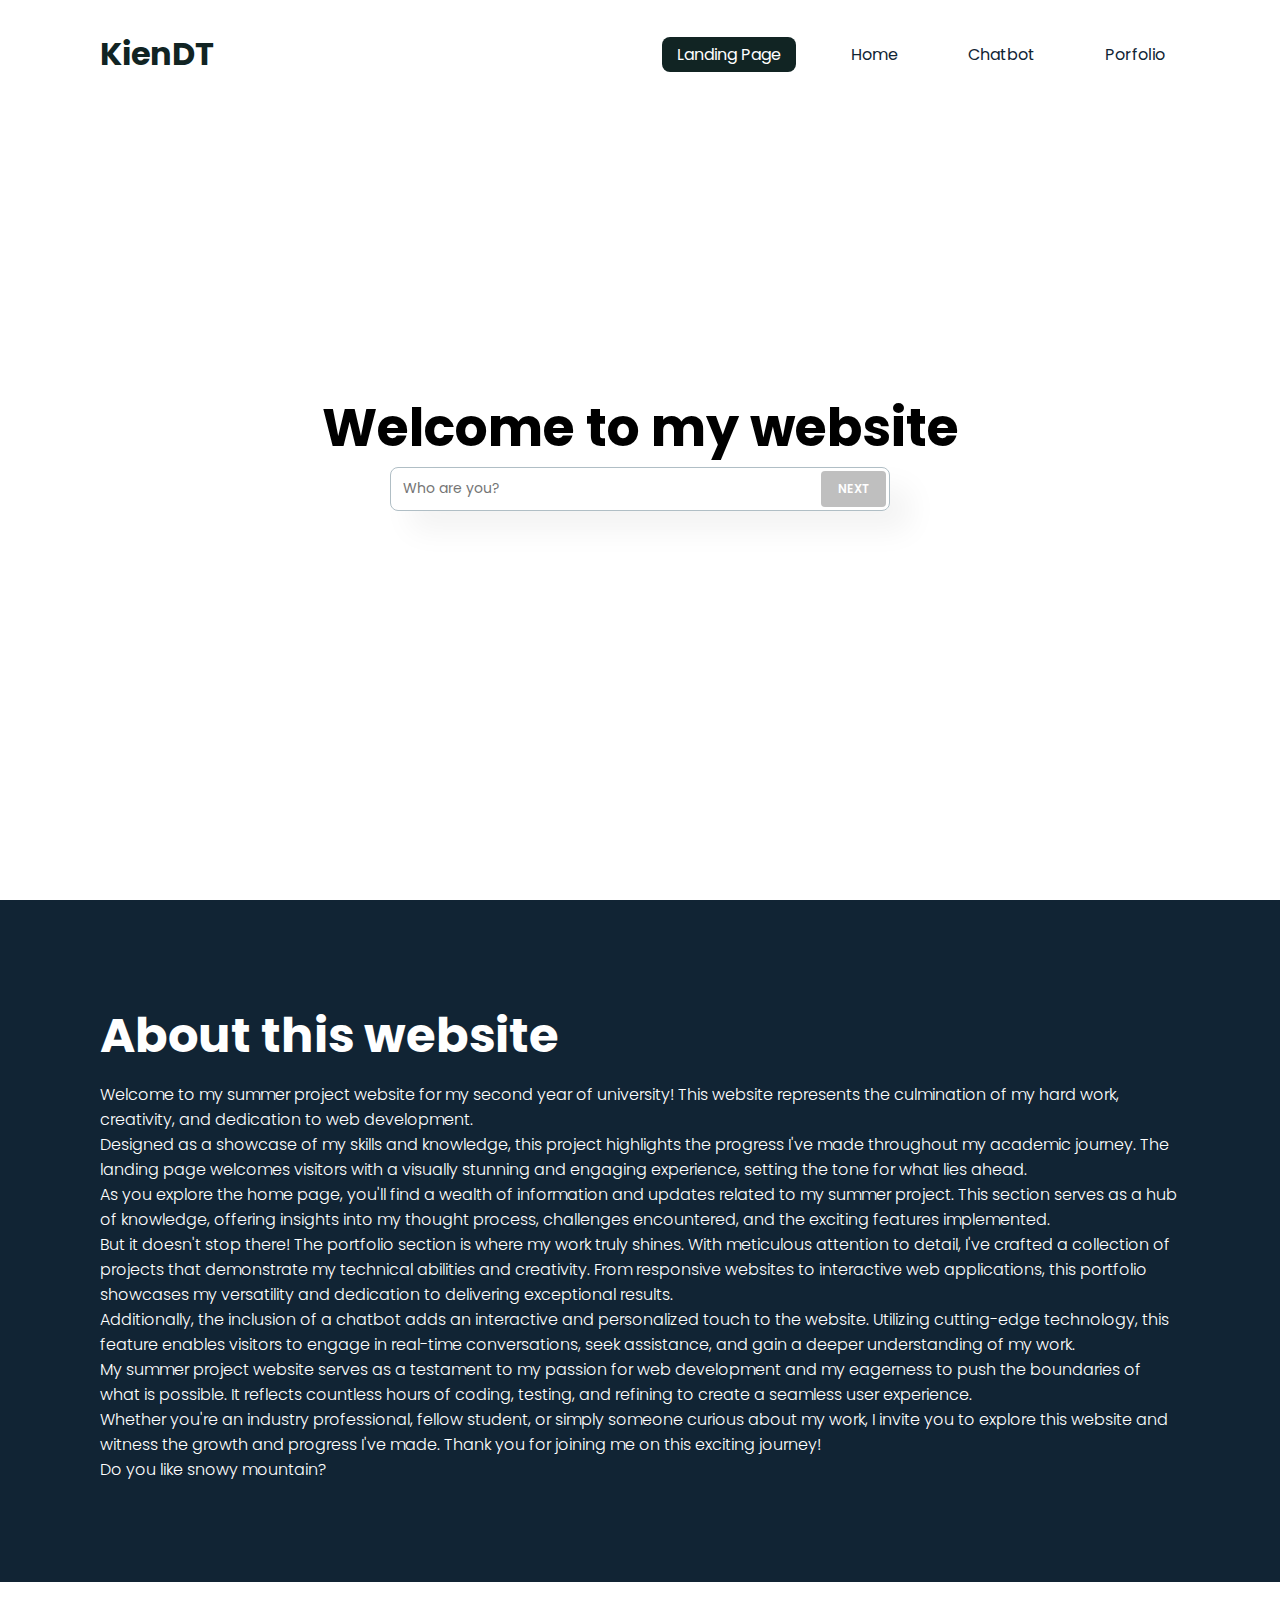
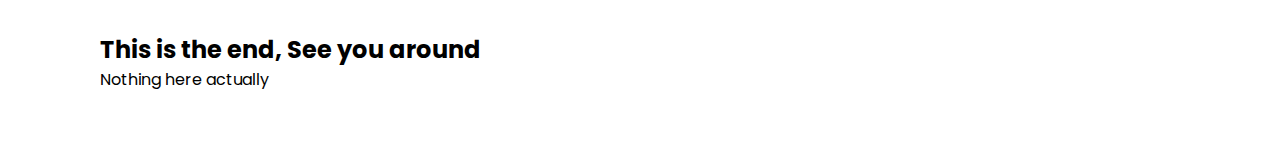
==== index.html @ ebe76b70 "..." ====
<!DOCTYPE html>
<html>
    <head>
        <meta name="viewport" content="width-device-width, initial-scale-1.0">
        <title>Landing Page</title>
        <link rel="icon" type="image/png" href="/github.png">
        <link rel="stylesheet" href="https://cdnjs.cloudflare.com/ajax/libs/font-awesome/6.4.0/css/all.min.css" integrity="sha512-iecdLmaskl7CVkqkXNQ/ZH/XLlvWZOJyj7Yy7tcenmpD1ypASozpmT/E0iPtmFIB46ZmdtAc9eNBvH0H/ZpiBw==" crossorigin="anonymous" referrerpolicy="no-referrer" />
        <link rel="stylesheet" type="text/css" href="Style.css">
    </head>
    <body>
        <header>
            <a href="#" class="logo">
                KienDT
            </a>
            <ul class="navigation">
                <li><a href="index.html"class="active">Landing Page</a></li>
                <li><a href="home.html">Home</a></li>
                <li><a href="chat.html">Chatbot</a></li>
                <li><a href="pof.html">Porfolio</a></li>
            </ul>
        </header>
        <section class="parallax">
            <div class ="content">
                <h2 id="text">Welcome to my website</h2>
                <div class="input-container">
                    <input required="" placeholder="Who are you?" type="email">
                    <button class="invite-btn" type="button">
                    Next
                    </button> 
                </div>
            </div>
        </section>

        <section class="sec">
            <h2>About this website</h2>
            <p>Welcome to my summer project website for my second year of university! This website represents the culmination of my hard work, creativity, and dedication to web development.</p>

            <p>Designed as a showcase of my skills and knowledge, this project highlights the progress I've made throughout my academic journey. The landing page welcomes visitors with a visually stunning and engaging experience, setting the tone for what lies ahead.</p>

            <p>As you explore the home page, you'll find a wealth of information and updates related to my summer project. This section serves as a hub of knowledge, offering insights into my thought process, challenges encountered, and the exciting features implemented.</p>

            <p>But it doesn't stop there! The portfolio section is where my work truly shines. With meticulous attention to detail, I've crafted a collection of projects that demonstrate my technical abilities and creativity. From responsive websites to interactive web applications, this portfolio showcases my versatility and dedication to delivering exceptional results.</p>

            <p>Additionally, the inclusion of a chatbot adds an interactive and personalized touch to the website. Utilizing cutting-edge technology, this feature enables visitors to engage in real-time conversations, seek assistance, and gain a deeper understanding of my work.</p>

            <p>My summer project website serves as a testament to my passion for web development and my eagerness to push the boundaries of what is possible. It reflects countless hours of coding, testing, and refining to create a seamless user experience.</p>

            <p>Whether you're an industry professional, fellow student, or simply someone curious about my work, I invite you to explore this website and witness the growth and progress I've made. Thank you for joining me on this exciting journey!</p>
            <p>Do you like snowy mountain? </p>
        </section>
        <footer>
            <div class="container">
                <div class="GBye">
                    <h2>This is the end, See you around</h2>
                    <p>Nothing here actually</p>
                </div>
                
            </div>
        </footer>
    </body>
</html>
---- Style.css ----
@import url('https://fonts.googleapis.com/css?family=Poppins:300,400,500,600,700,800,900&display=swap');

*
{
    margin: 0;
    padding: 0;
    box-sizing: border-box;
    font-family:'Poppins',sans-serif ;
}
html{
  scroll-behavior: smooth;
}
body
{
    /*overflow: hidden;*/
    background-color: #fff;
    min-height: 100vh;
    margin: 0;
}
header{
    position: absolute;
    top: 0;
    left: 0;
    width: 100%;
    padding: 30px 100px;
    display: flex;
    justify-content: space-between;
    align-items: center;
    z-index: 1000;
}
footer{
    position: relative;
    width: 100%;
    height: auto;
    padding: 50px 100px;
    background: #fff;
}
footer .container{
    width: 100%;
    display: grid;
}
footer .container .sec h2{
    position: relative;
    color: #555;
    font-weight: 600;
    margin-bottom: 15px;
}
footer .container .sec p{
    color: #555;
}
.logo{
    color:#112423;
    font-weight: 700;
    font-size: 2em;
    text-decoration: none;
}
.navigation{
    display: flex;
    justify-content: center;
    align-items: center;
    gap: 40px;
}
.navigation li{
    list-style: none;
}
.navigation li a{
    text-decoration: none;
    padding: 6px 15px;
    color: #112434;
    border-radius: 8px;
}
.navigation li a:hover,
.navigation li a.active{
    background: #112423;
    color: #fff;
}
.parallax{
    background-image:url('Assets/image.jpg');
    background-size:cover ;
    background-position: center;
    background-repeat: no-repeat;
    background-color: transparent;
    font-size: 35px;
    position: relative;
    display: flex;
    justify-content: center;
    align-items: center;
    height: 100vh;
    flex: 1;
}
.content {
    display: flex;
    padding: 5vh;
    flex-direction: column;
    align-items: center;
    justify-content: center;
    text-align: center;
}
.input-container {
    position: relative;
    display: flex;
    height: 2.8rem;
    width: 100%;
    min-width: 470px;
    max-width: 500px;
    background-color: transparent;
    border-radius: 8px;
    box-shadow: 20px 20px 30px rgba(0, 0, 0, .05);
  }
  
  .input-container input {
    height: 100%;
    width: 100%;
    border-radius: 8px;
    border: 1px solid  rgb(176 190 197);
    background-color: rgba(255, 255, 255, 0.5);
    padding: 0.625rem 70px 0.625rem 0.75rem;
    font-size: 0.875rem;
    line-height: 1.25rem;
    font-weight: 400;
    color: rgb(69 90 100);
    outline: none;
    transition: all .15s cubic-bezier(0.4, 0, 0.2, 1);
  }
  
  .input-container input:focus {
    border: 1px solid rgb(76, 80, 76);
  }
  
  .invite-btn {
    position: absolute;
    width: 65px;
    right: 4px;
    top: 4px;
    bottom: 4px;
    z-index: 10;
    border-radius: 4px;
    background-color: rgb(8, 10, 8);
    color: #fff;
    padding-top: .25rem;
    padding-bottom: .25rem;
    padding-left: 0.5rem;
    padding-right: 0.5rem;
    text-align: center;
    vertical-align: middle;
    font-size: 12px;
    font-weight: 600;
    text-transform: uppercase;
    border: none;
    transition: .6s ease;
  }
  
  .invite-btn:hover {
    right: 2px;
    top: 2px;
    bottom: 2px;
    border-radius: 8px;
  }
  
  .input-container input:placeholder-shown ~ .invite-btn {
    pointer-events: none;
    background-color: gray;
    opacity: 0.5;
  }
  .sec{
    position: relative;
    padding: 100px;
    background: #112434;
  }
  .sec h2{
    font-size: 3em;
    color: #fff;
    margin-bottom: 10px;
  }
  .sec p{
    font-size: 1em;
    color: #fff;
    font-weight: 300;
  }
  .container1 {
    display: flex;
    justify-content: space-between;
    max-height: fit-content;
    max-width: 1375px;
    margin: 0 auto;
    margin-top: 100px;
    padding: 20px;
}

/* Style for the columns */
.column {
    width: 51%;
    background-color: rgba(175, 170, 170, 0.8);
    backdrop-filter: blur(10px);
    border-radius: 10px;
    box-shadow: 0 2px 4px rgba(103, 101, 101, 0.1);
    padding: 20px;
}

/* Style for the cards */
.cards-container {
    display: flex; /* Make the cards flex items */
    flex-wrap: wrap; /* Wrap the cards to the next line when there's not enough space */
    justify-content: space-between; /* Space them evenly along the container */
    max-width: 1375px; /* Adjust the maximum width as needed */
    margin: 20px auto; /* Center the cards and add some space */
    padding: 20px;
    align-items:flex-end;
}

.card {
    width: 30%; /* Adjust the width as needed */
    background-color: rgba(175, 170, 170, 0.8); /* Semi-transparent white background for the glass-box effect */
    backdrop-filter: blur(10px); /* Glass effect */
    border-radius: 10px; /* Rounded corners for the glass-box effect */
    box-shadow: 0 2px 4px rgba(103, 101, 101, 0.1); /* Shadow for depth */
    padding: 20px;
}
.column1{
  color: #0b0a0a;
  width: 48%;
  padding: 20px;
}
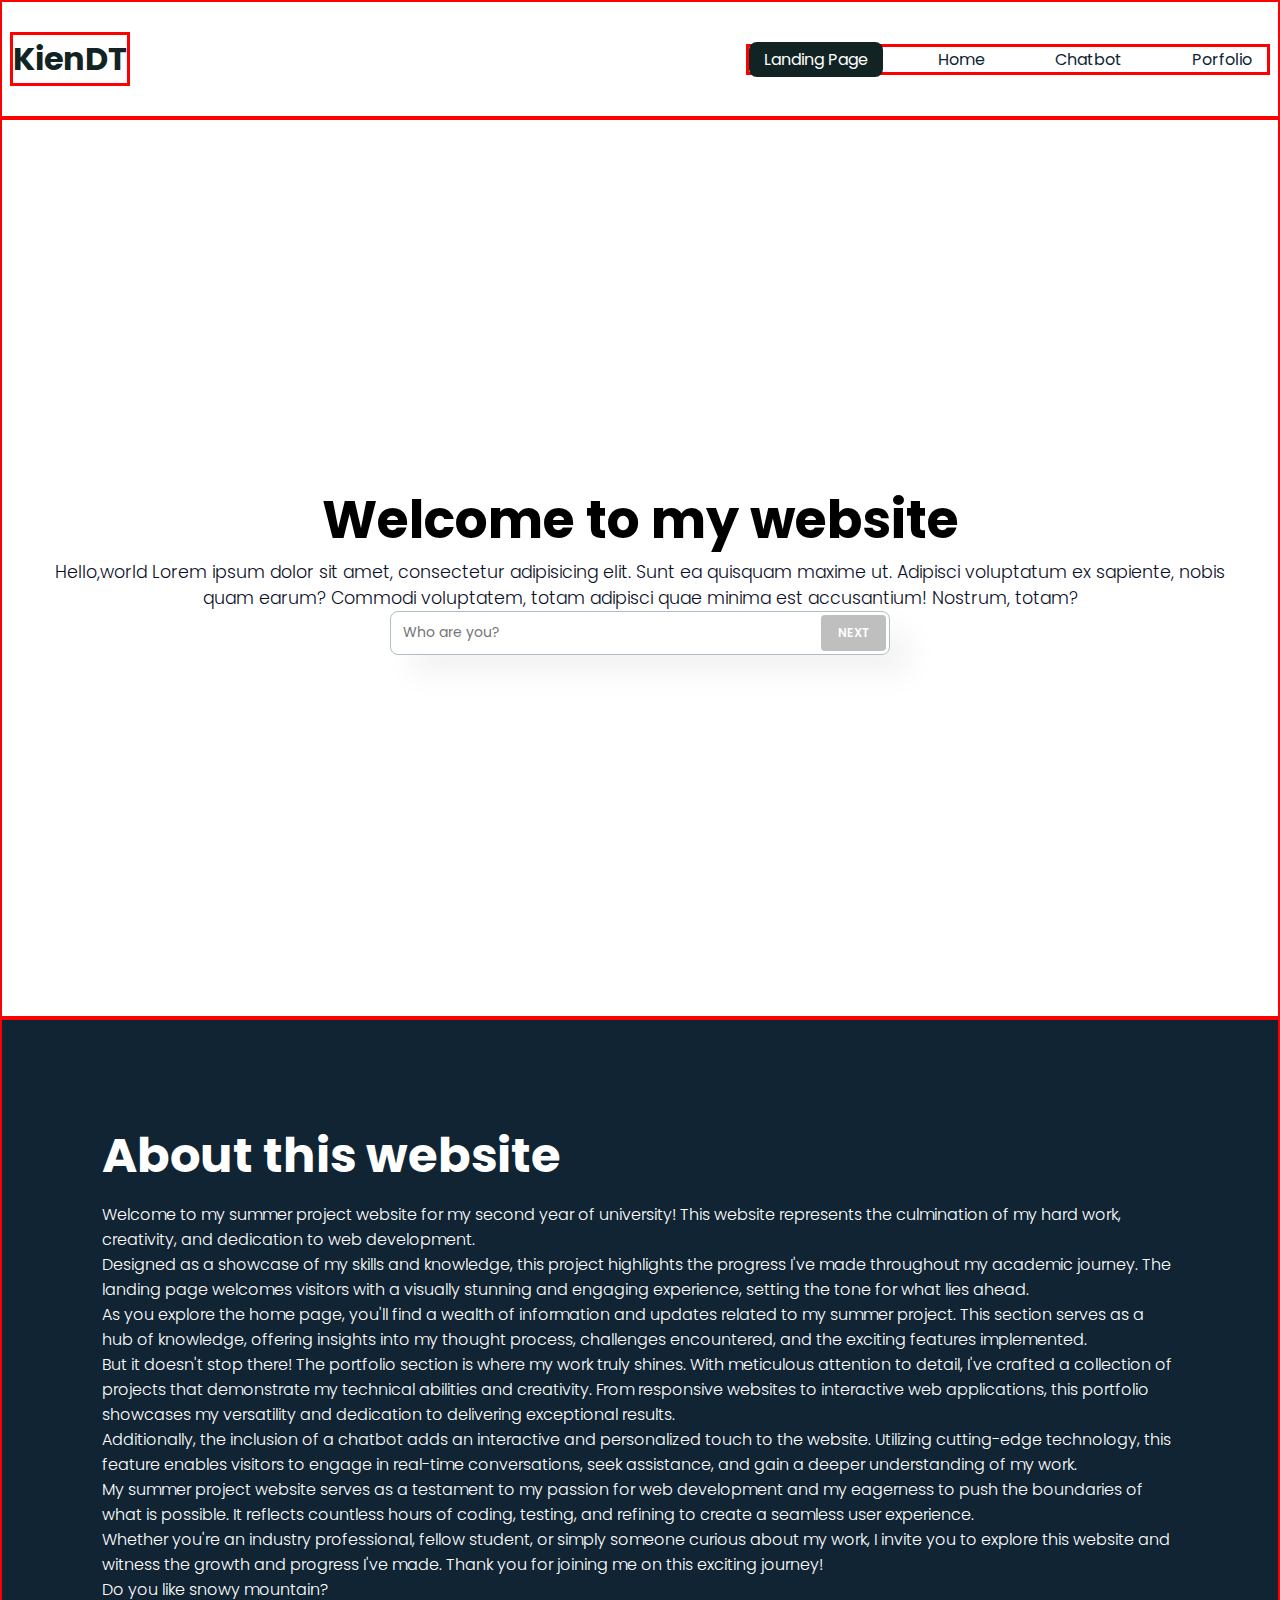
==== commit a4e06d31: "Responsive" ====
--- a/index.html
+++ b/index.html
@@ -2,26 +2,34 @@
 <html>
     <head>
         <meta name="viewport" content="width-device-width, initial-scale-1.0">
-        <title>Landing Page</title>
+        <title>MyWebsite</title>
         <link rel="icon" type="image/png" href="/github.png">
         <link rel="stylesheet" href="https://cdnjs.cloudflare.com/ajax/libs/font-awesome/6.4.0/css/all.min.css" integrity="sha512-iecdLmaskl7CVkqkXNQ/ZH/XLlvWZOJyj7Yy7tcenmpD1ypASozpmT/E0iPtmFIB46ZmdtAc9eNBvH0H/ZpiBw==" crossorigin="anonymous" referrerpolicy="no-referrer" />
         <link rel="stylesheet" type="text/css" href="Style.css">
     </head>
     <body>
-        <header>
+        <header class="header container">
             <a href="#" class="logo">
                 KienDT
             </a>
-            <ul class="navigation">
-                <li><a href="index.html"class="active">Landing Page</a></li>
-                <li><a href="home.html">Home</a></li>
-                <li><a href="chat.html">Chatbot</a></li>
-                <li><a href="pof.html">Porfolio</a></li>
-            </ul>
+            <nav>
+                <ul class="navigation">
+                    <li><a href="index.html"class="active">Landing Page</a></li>
+                    <li><a href="home.html">Home</a></li>
+                    <li><a href="chat.html">Chatbot</a></li>
+                    <li><a href="pof.html">Porfolio</a></li>
+                </ul>
+                <button class="bar">
+                    <svg xmlns="http://www.w3.org/2000/svg" fill="none" viewBox="0 0 24 24" stroke-width="1.5" stroke="currentColor">
+                        <path stroke-linecap="round" stroke-linejoin="round" d="M3.75 6.75h16.5M3.75 12h16.5m-16.5 5.25h16.5" />
+                      </svg> 
+                </button>
+            </nav>
         </header>
-        <section class="parallax">
+        <section class="parallax container">
             <div class ="content">
                 <h2 id="text">Welcome to my website</h2>
+                <p id="text">Hello,world Lorem ipsum dolor sit amet, consectetur adipisicing elit. Sunt ea quisquam maxime ut. Adipisci voluptatum ex sapiente, nobis quam earum? Commodi voluptatem, totam adipisci quae minima est accusantium! Nostrum, totam?</p>
                 <div class="input-container">
                     <input required="" placeholder="Who are you?" type="email">
                     <button class="invite-btn" type="button">
@@ -31,10 +39,9 @@
             </div>
         </section>
 
-        <section class="sec">
+        <section class="sec container">
             <h2>About this website</h2>
             <p>Welcome to my summer project website for my second year of university! This website represents the culmination of my hard work, creativity, and dedication to web development.</p>
-
             <p>Designed as a showcase of my skills and knowledge, this project highlights the progress I've made throughout my academic journey. The landing page welcomes visitors with a visually stunning and engaging experience, setting the tone for what lies ahead.</p>
 
             <p>As you explore the home page, you'll find a wealth of information and updates related to my summer project. This section serves as a hub of knowledge, offering insights into my thought process, challenges encountered, and the exciting features implemented.</p>
@@ -48,14 +55,5 @@
             <p>Whether you're an industry professional, fellow student, or simply someone curious about my work, I invite you to explore this website and witness the growth and progress I've made. Thank you for joining me on this exciting journey!</p>
             <p>Do you like snowy mountain? </p>
         </section>
-        <footer>
-            <div class="container">
-                <div class="GBye">
-                    <h2>This is the end, See you around</h2>
-                    <p>Nothing here actually</p>
-                </div>
-                
-            </div>
-        </footer>
     </body>
 </html>--- a/Style.css
+++ b/Style.css
@@ -1,5 +1,4 @@
 @import url('https://fonts.googleapis.com/css?family=Poppins:300,400,500,600,700,800,900&display=swap');
-
 *
 {
     margin: 0;
@@ -13,12 +12,21 @@
 body
 {
     /*overflow: hidden;*/
+    position: relative;
     background-color: #fff;
     min-height: 100vh;
     margin: 0;
 }
+.container{
+  border: red solid 2px;
+  width: 100%;
+  margin-left: auto;
+  margin-right: auto;
+  padding-left: 0.5rem;
+  padding-right: 0.5rem;
+}
 header{
-    position: absolute;
+    position: relative;
     top: 0;
     left: 0;
     width: 100%;
@@ -28,34 +36,22 @@
     align-items: center;
     z-index: 1000;
 }
-footer{
-    position: relative;
-    width: 100%;
-    height: auto;
-    padding: 50px 100px;
-    background: #fff;
-}
-footer .container{
-    width: 100%;
-    display: grid;
-}
-footer .container .sec h2{
-    position: relative;
-    color: #555;
-    font-weight: 600;
-    margin-bottom: 15px;
-}
-footer .container .sec p{
-    color: #555;
-}
 .logo{
+    border: red solid;
     color:#112423;
     font-weight: 700;
     font-size: 2em;
     text-decoration: none;
 }
+.bars{
+  color: #0b0f29;
+  width: 50px;
+  height: 50px;
+  display: block;
+}
 .navigation{
-    display: flex;
+    border: red solid;
+    display: none;
     justify-content: center;
     align-items: center;
     gap: 40px;
@@ -74,12 +70,19 @@
     background: #112423;
     color: #fff;
 }
+.bar{
+    color: #0b0f29;
+    width: 2px;
+    height: 2px;
+    display: block;
+}
 .parallax{
-    background-image:url('Assets/image.jpg');
+    /*background-image:url('Assets/image.jpg');*/
     background-size:cover ;
     background-position: center;
     background-repeat: no-repeat;
     background-color: transparent;
+    background-attachment: scroll;
     font-size: 35px;
     position: relative;
     display: flex;
@@ -87,6 +90,11 @@
     align-items: center;
     height: 100vh;
     flex: 1;
+}
+.parallax p{
+  font-size: 0.5em;
+  color: #0b0f29;
+  font-weight: 300;
 }
 .content {
     display: flex;
@@ -177,47 +185,33 @@
     color: #fff;
     font-weight: 300;
   }
-  .container1 {
-    display: flex;
-    justify-content: space-between;
-    max-height: fit-content;
-    max-width: 1375px;
-    margin: 0 auto;
-    margin-top: 100px;
-    padding: 20px;
-}
 
-/* Style for the columns */
-.column {
-    width: 51%;
-    background-color: rgba(175, 170, 170, 0.8);
-    backdrop-filter: blur(10px);
-    border-radius: 10px;
-    box-shadow: 0 2px 4px rgba(103, 101, 101, 0.1);
-    padding: 20px;
-}
-
-/* Style for the cards */
-.cards-container {
-    display: flex; /* Make the cards flex items */
-    flex-wrap: wrap; /* Wrap the cards to the next line when there's not enough space */
-    justify-content: space-between; /* Space them evenly along the container */
-    max-width: 1375px; /* Adjust the maximum width as needed */
-    margin: 20px auto; /* Center the cards and add some space */
-    padding: 20px;
-    align-items:flex-end;
-}
-
-.card {
-    width: 30%; /* Adjust the width as needed */
-    background-color: rgba(175, 170, 170, 0.8); /* Semi-transparent white background for the glass-box effect */
-    backdrop-filter: blur(10px); /* Glass effect */
-    border-radius: 10px; /* Rounded corners for the glass-box effect */
-    box-shadow: 0 2px 4px rgba(103, 101, 101, 0.1); /* Shadow for depth */
-    padding: 20px;
-}
-.column1{
-  color: #0b0a0a;
-  width: 48%;
-  padding: 20px;
-}
+  @media (min-width: 690px) {
+    .navigation{
+      border: red solid;
+      display: flex;
+      justify-content: center;
+      align-items: center;
+      gap: 40px;
+  }
+    .navigation li{
+        list-style: none;
+    }
+    .navigation li a{
+        text-decoration: none;
+        padding: 6px 15px;
+        color: #112434;
+        border-radius: 8px;
+    }
+    .navigation li a:hover,
+    .navigation li a.active{
+        background: #112423;
+        color: #fff;
+    }
+    .bar{
+      color: #0b0f29;
+      width: 2px;
+      height: 2px;
+      display: none;
+  }
+ }
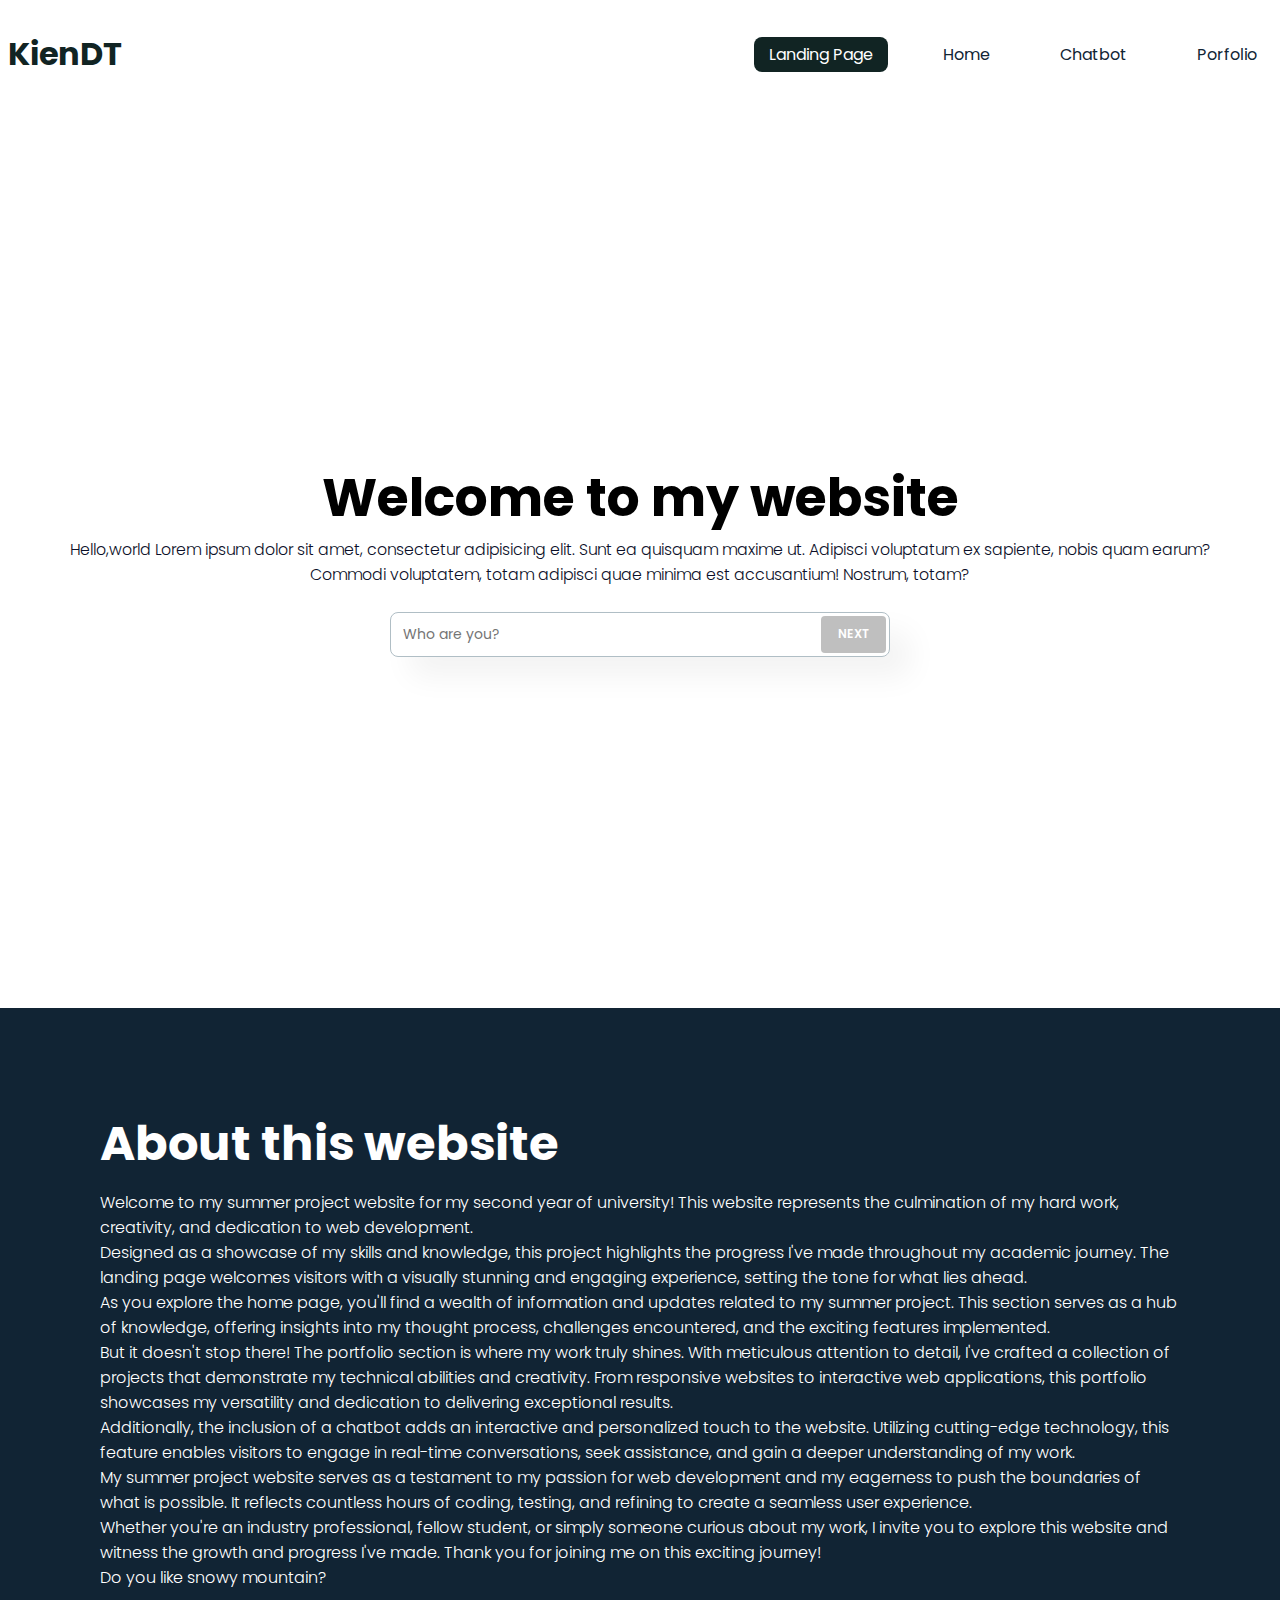
==== commit 4ea6f5d4: "met vcl" ====
--- a/index.html
+++ b/index.html
@@ -20,9 +20,9 @@
                     <li><a href="pof.html">Porfolio</a></li>
                 </ul>
                 <button class="bar">
-                    <svg xmlns="http://www.w3.org/2000/svg" fill="none" viewBox="0 0 24 24" stroke-width="1.5" stroke="currentColor">
-                        <path stroke-linecap="round" stroke-linejoin="round" d="M3.75 6.75h16.5M3.75 12h16.5m-16.5 5.25h16.5" />
-                      </svg> 
+                    <svg xmlns="http://www.w3.org/2000/svg" viewBox="0 0 24 24" fill="currentColor">
+                        <path fill-rule="evenodd" d="M3 6.75A.75.75 0 013.75 6h16.5a.75.75 0 010 1.5H3.75A.75.75 0 013 6.75zM3 12a.75.75 0 01.75-.75h16.5a.75.75 0 010 1.5H3.75A.75.75 0 013 12zm0 5.25a.75.75 0 01.75-.75h16.5a.75.75 0 010 1.5H3.75a.75.75 0 01-.75-.75z" clip-rule="evenodd" />
+                      </svg>
                 </button>
             </nav>
         </header>
@@ -30,12 +30,12 @@
             <div class ="content">
                 <h2 id="text">Welcome to my website</h2>
                 <p id="text">Hello,world Lorem ipsum dolor sit amet, consectetur adipisicing elit. Sunt ea quisquam maxime ut. Adipisci voluptatum ex sapiente, nobis quam earum? Commodi voluptatem, totam adipisci quae minima est accusantium! Nostrum, totam?</p>
-                <div class="input-container">
-                    <input required="" placeholder="Who are you?" type="email">
-                    <button class="invite-btn" type="button">
-                    Next
-                    </button> 
-                </div>
+                 <!-- <div class="input-container"> -->
+                <form class="form input-container">
+                    <input required="" placeholder="Who are you?" />
+                    <button class="invite-btn" type="button" id="nextButton">Next</button>
+                </form>
+                <!-- </div> -->
             </div>
         </section>
 
@@ -55,5 +55,6 @@
             <p>Whether you're an industry professional, fellow student, or simply someone curious about my work, I invite you to explore this website and witness the growth and progress I've made. Thank you for joining me on this exciting journey!</p>
             <p>Do you like snowy mountain? </p>
         </section>
+        <script src="script.js"></script>
     </body>
 </html>--- a/Style.css
+++ b/Style.css
@@ -1,6 +1,7 @@
 @import url('https://fonts.googleapis.com/css?family=Poppins:300,400,500,600,700,800,900&display=swap');
 *
 {
+      align-items: center;
     margin: 0;
     padding: 0;
     box-sizing: border-box;
@@ -18,7 +19,6 @@
     margin: 0;
 }
 .container{
-  border: red solid 2px;
   width: 100%;
   margin-left: auto;
   margin-right: auto;
@@ -36,8 +36,15 @@
     align-items: center;
     z-index: 1000;
 }
+.content {
+  display: flex;
+  padding: 5vh;
+  flex-direction: column;
+  align-items: center;
+  justify-content: center;
+  text-align: center;
+}
 .logo{
-    border: red solid;
     color:#112423;
     font-weight: 700;
     font-size: 2em;
@@ -50,7 +57,6 @@
   display: block;
 }
 .navigation{
-    border: red solid;
     display: none;
     justify-content: center;
     align-items: center;
@@ -71,9 +77,11 @@
     color: #fff;
 }
 .bar{
+    border: #0b0f29 solid 2px;
+    border-radius: 8px;
+    width: 45px;
+    height: 45px;
     color: #0b0f29;
-    width: 2px;
-    height: 2px;
     display: block;
 }
 .parallax{
@@ -85,91 +93,83 @@
     background-attachment: scroll;
     font-size: 35px;
     position: relative;
-    display: flex;
     justify-content: center;
     align-items: center;
     height: 100vh;
     flex: 1;
+    gap: 0.75em;
 }
 .parallax p{
-  font-size: 0.5em;
+  font-size: 0.45em;
   color: #0b0f29;
   font-weight: 300;
 }
-.content {
-    display: flex;
-    padding: 5vh;
-    flex-direction: column;
-    align-items: center;
-    justify-content: center;
-    text-align: center;
-}
 .input-container {
-    position: relative;
-    display: flex;
-    height: 2.8rem;
-    width: 100%;
-    min-width: 470px;
-    max-width: 500px;
-    background-color: transparent;
-    border-radius: 8px;
-    box-shadow: 20px 20px 30px rgba(0, 0, 0, .05);
-  }
-  
-  .input-container input {
-    height: 100%;
-    width: 100%;
-    border-radius: 8px;
-    border: 1px solid  rgb(176 190 197);
-    background-color: rgba(255, 255, 255, 0.5);
-    padding: 0.625rem 70px 0.625rem 0.75rem;
-    font-size: 0.875rem;
-    line-height: 1.25rem;
-    font-weight: 400;
-    color: rgb(69 90 100);
-    outline: none;
-    transition: all .15s cubic-bezier(0.4, 0, 0.2, 1);
-  }
-  
-  .input-container input:focus {
-    border: 1px solid rgb(76, 80, 76);
-  }
-  
-  .invite-btn {
-    position: absolute;
-    width: 65px;
-    right: 4px;
-    top: 4px;
-    bottom: 4px;
-    z-index: 10;
-    border-radius: 4px;
-    background-color: rgb(8, 10, 8);
-    color: #fff;
-    padding-top: .25rem;
-    padding-bottom: .25rem;
-    padding-left: 0.5rem;
-    padding-right: 0.5rem;
-    text-align: center;
-    vertical-align: middle;
-    font-size: 12px;
-    font-weight: 600;
-    text-transform: uppercase;
-    border: none;
-    transition: .6s ease;
-  }
-  
-  .invite-btn:hover {
-    right: 2px;
-    top: 2px;
-    bottom: 2px;
-    border-radius: 8px;
-  }
-  
-  .input-container input:placeholder-shown ~ .invite-btn {
-    pointer-events: none;
-    background-color: gray;
-    opacity: 0.5;
-  }
+  position: relative;
+  display: flex;
+  height: 2.8rem;
+  width: 100%;
+  /*min-width: 470px;*/
+  max-width: 500px;
+  background-color: transparent;
+  border-radius: 8px;
+  box-shadow: 20px 20px 30px rgba(0, 0, 0, 0.05);
+  margin-top: 25px;
+}
+
+.input-container input {
+  height: 100%;
+  width: 100%;
+  border-radius: 8px;
+  border: 1px solid rgb(176 190 197);
+  background-color: rgba(255, 255, 255, 0.5);
+  padding: 0 70px 0 0.75rem;
+  font-size: 0.875rem;
+  line-height: 1.25rem;
+  font-weight: 400;
+  color: rgb(69 90 100);
+  outline: none;
+  transition: all 0.15s cubic-bezier(0.4, 0, 0.2, 1);
+}
+
+.input-container input:focus {
+  border: 1px solid rgb(76, 80, 76);
+}
+
+.invite-btn {
+  position: absolute;
+  width: 65px;
+  right: 4px;
+  top: 4px;
+  bottom: 4px;
+  z-index: 10;
+  border-radius: 4px;
+  background-color: rgb(8, 10, 8);
+  color: #fff;
+  padding-top: 0.25rem;
+  padding-bottom: 0.25rem;
+  padding-left: 0.5rem;
+  padding-right: 0.5rem;
+  text-align: center;
+  vertical-align: middle;
+  font-size: 12px;
+  font-weight: 600;
+  text-transform: uppercase;
+  border: none;
+  transition: 0.6s ease;
+}
+
+.invite-btn:hover {
+  right: 2px;
+  top: 2px;
+  bottom: 2px;
+  border-radius: 8px;
+}
+.input-container input:placeholder-shown ~ .invite-btn {
+  pointer-events: none;
+  background-color: gray;
+  opacity: 0.5;
+}
   .sec{
     position: relative;
     padding: 100px;
@@ -186,9 +186,9 @@
     font-weight: 300;
   }
 
-  @media (min-width: 690px) {
+  @media (min-width: 700px) {
     .navigation{
-      border: red solid;
+      
       display: flex;
       justify-content: center;
       align-items: center;
@@ -214,4 +214,9 @@
       height: 2px;
       display: none;
   }
+  .parallax{
+    display: flex;
+    justify-content: center;
+    align-items: center;
+  }
  }
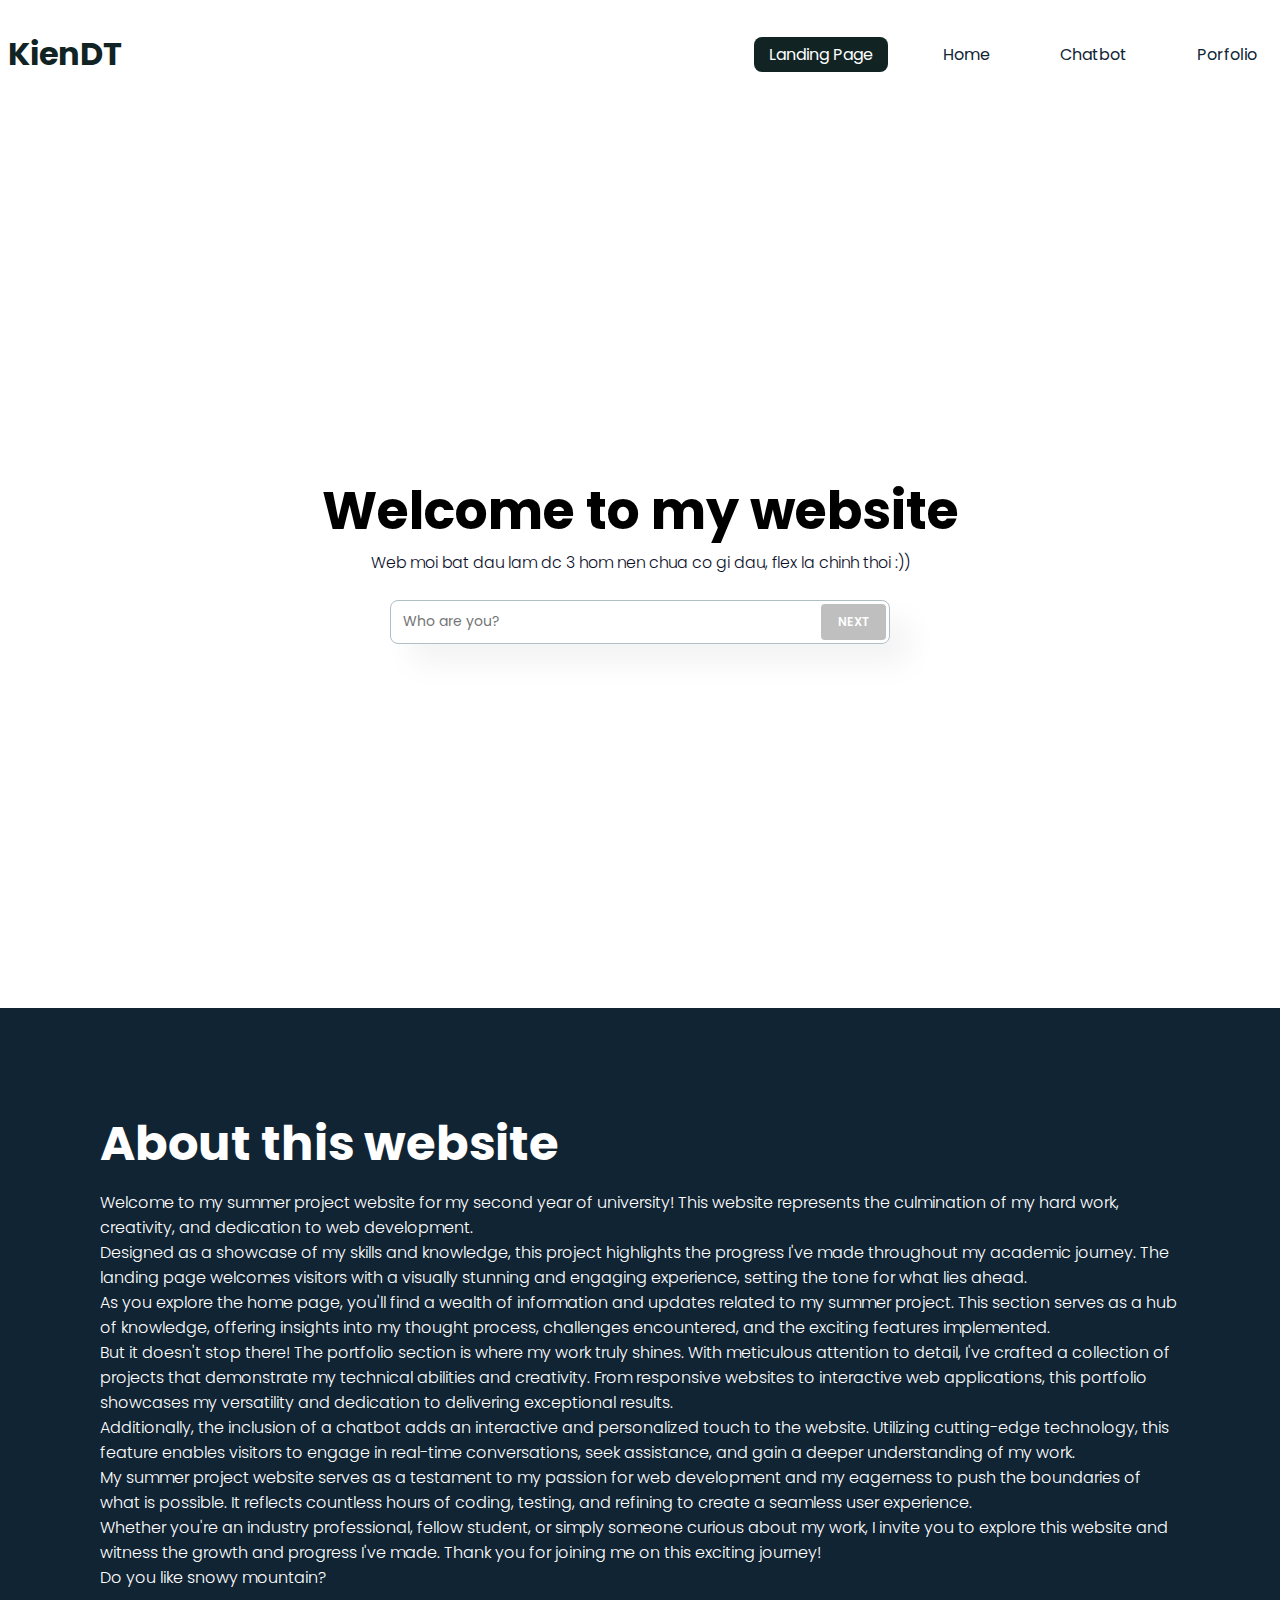
==== commit 1d415567: "fun" ====
--- a/index.html
+++ b/index.html
@@ -29,7 +29,7 @@
         <section class="parallax container">
             <div class ="content">
                 <h2 id="text">Welcome to my website</h2>
-                <p id="text">Hello,world Lorem ipsum dolor sit amet, consectetur adipisicing elit. Sunt ea quisquam maxime ut. Adipisci voluptatum ex sapiente, nobis quam earum? Commodi voluptatem, totam adipisci quae minima est accusantium! Nostrum, totam?</p>
+                <p id="text">Web moi bat dau lam dc 3 hom nen chua co gi dau, flex la chinh thoi :))</p>
                  <!-- <div class="input-container"> -->
                 <form class="form input-container">
                     <input required="" placeholder="Who are you?" />
--- a/Style.css
+++ b/Style.css
@@ -1,41 +1,44 @@
-@import url('https://fonts.googleapis.com/css?family=Poppins:300,400,500,600,700,800,900&display=swap');
-*
-{
-      align-items: center;
-    margin: 0;
-    padding: 0;
-    box-sizing: border-box;
-    font-family:'Poppins',sans-serif ;
-}
-html{
+@import url("https://fonts.googleapis.com/css?family=Poppins:300,400,500,600,700,800,900&display=swap");
+* {
+  align-items: center;
+  margin: 0;
+  padding: 0;
+  box-sizing: border-box;
+  font-family: "Poppins", sans-serif;
+}
+
+html {
   scroll-behavior: smooth;
 }
-body
-{
-    /*overflow: hidden;*/
-    position: relative;
-    background-color: #fff;
-    min-height: 100vh;
-    margin: 0;
-}
-.container{
+
+body {
+  /*overflow: hidden;*/
+  position: relative;
+  background-color: #fff;
+  min-height: 100vh;
+  margin: 0;
+}
+
+.container {
   width: 100%;
   margin-left: auto;
   margin-right: auto;
   padding-left: 0.5rem;
   padding-right: 0.5rem;
 }
-header{
-    position: relative;
-    top: 0;
-    left: 0;
-    width: 100%;
-    padding: 30px 100px;
-    display: flex;
-    justify-content: space-between;
-    align-items: center;
-    z-index: 1000;
-}
+
+header {
+  position: relative;
+  top: 0;
+  left: 0;
+  width: 100%;
+  padding: 30px 100px;
+  display: flex;
+  justify-content: space-between;
+  align-items: center;
+  z-index: 1000;
+}
+
 .content {
   display: flex;
   padding: 5vh;
@@ -44,66 +47,77 @@
   justify-content: center;
   text-align: center;
 }
-.logo{
-    color:#112423;
-    font-weight: 700;
-    font-size: 2em;
-    text-decoration: none;
-}
-.bars{
+
+.logo {
+  color: #112423;
+  font-weight: 700;
+  font-size: 2em;
+  text-decoration: none;
+}
+
+.bars {
   color: #0b0f29;
   width: 50px;
   height: 50px;
   display: block;
 }
-.navigation{
-    display: none;
-    justify-content: center;
-    align-items: center;
-    gap: 40px;
-}
-.navigation li{
-    list-style: none;
-}
-.navigation li a{
-    text-decoration: none;
-    padding: 6px 15px;
-    color: #112434;
-    border-radius: 8px;
-}
+
+.navigation {
+  display: none;
+  justify-content: center;
+  align-items: center;
+  gap: 40px;
+}
+
+.navigation li {
+  list-style: none;
+}
+
+.navigation li a {
+  text-decoration: none;
+  padding: 6px 15px;
+  color: #112434;
+  border-radius: 8px;
+}
+
 .navigation li a:hover,
-.navigation li a.active{
-    background: #112423;
-    color: #fff;
-}
-.bar{
-    border: #0b0f29 solid 2px;
-    border-radius: 8px;
-    width: 45px;
-    height: 45px;
-    color: #0b0f29;
-    display: block;
-}
-.parallax{
-    /*background-image:url('Assets/image.jpg');*/
-    background-size:cover ;
-    background-position: center;
-    background-repeat: no-repeat;
-    background-color: transparent;
-    background-attachment: scroll;
-    font-size: 35px;
-    position: relative;
-    justify-content: center;
-    align-items: center;
-    height: 100vh;
-    flex: 1;
-    gap: 0.75em;
-}
-.parallax p{
+.navigation li a.active {
+  background: #112423;
+  color: #fff;
+}
+
+.bar {
+  border: #0b0f29 solid 2px;
+  border-radius: 8px;
+  width: 45px;
+  height: 45px;
+  color: #0b0f29;
+  display: block;
+}
+
+.parallax {
+  /*background-image:url('Assets/image.jpg');*/
+  background-size: cover;
+  background-position: center;
+  background-repeat: no-repeat;
+  background-color: transparent;
+  background-attachment: scroll;
+  font-size: 35px;
+  position: relative;
+  justify-content: center;
+  align-items: center;
+  height: 100vh;
+  flex: 1;
+  gap: 0.75em;
+  width: 80%;
+}
+
+.parallax p {
   font-size: 0.45em;
   color: #0b0f29;
   font-weight: 300;
 }
+
 .input-container {
   position: relative;
   display: flex;
@@ -121,13 +135,13 @@
   height: 100%;
   width: 100%;
   border-radius: 8px;
-  border: 1px solid rgb(176 190 197);
+  border: 1px solid rgb(176, 190, 197);
   background-color: rgba(255, 255, 255, 0.5);
   padding: 0 70px 0 0.75rem;
   font-size: 0.875rem;
   line-height: 1.25rem;
   font-weight: 400;
-  color: rgb(69 90 100);
+  color: rgb(69, 90, 100);
   outline: none;
   transition: all 0.15s cubic-bezier(0.4, 0, 0.2, 1);
 }
@@ -165,58 +179,70 @@
   bottom: 2px;
   border-radius: 8px;
 }
+
+.input-container input:-moz-placeholder-shown ~ .invite-btn {
+  pointer-events: none;
+  background-color: gray;
+  opacity: 0.5;
+}
+
 .input-container input:placeholder-shown ~ .invite-btn {
   pointer-events: none;
   background-color: gray;
   opacity: 0.5;
 }
-  .sec{
-    position: relative;
-    padding: 100px;
-    background: #112434;
-  }
-  .sec h2{
-    font-size: 3em;
-    color: #fff;
-    margin-bottom: 10px;
-  }
-  .sec p{
-    font-size: 1em;
-    color: #fff;
-    font-weight: 300;
-  }
-
-  @media (min-width: 700px) {
-    .navigation{
-      
-      display: flex;
-      justify-content: center;
-      align-items: center;
-      gap: 40px;
-  }
-    .navigation li{
-        list-style: none;
-    }
-    .navigation li a{
-        text-decoration: none;
-        padding: 6px 15px;
-        color: #112434;
-        border-radius: 8px;
-    }
-    .navigation li a:hover,
-    .navigation li a.active{
-        background: #112423;
-        color: #fff;
-    }
-    .bar{
-      color: #0b0f29;
-      width: 2px;
-      height: 2px;
-      display: none;
-  }
-  .parallax{
+
+.sec {
+  position: relative;
+  padding: 100px;
+  background: #112434;
+}
+
+.sec h2 {
+  font-size: 3em;
+  color: #fff;
+  margin-bottom: 10px;
+}
+
+.sec p {
+  font-size: 1em;
+  color: #fff;
+  font-weight: 300;
+}
+
+@media (min-width: 700px) {
+  .navigation {
     display: flex;
     justify-content: center;
     align-items: center;
-  }
- }
+    gap: 40px;
+  }
+  .navigation li {
+    list-style: none;
+  }
+  .navigation li a {
+    text-decoration: none;
+    padding: 6px 15px;
+    color: #112434;
+    border-radius: 8px;
+  }
+  .navigation li a:hover,
+  .navigation li a.active {
+    background: #112423;
+    color: #fff;
+  }
+  .bar {
+    color: #0b0f29;
+    width: 2px;
+    height: 2px;
+    display: none;
+  }
+  .parallax {
+    display: flex;
+    justify-content: center;
+    align-items: center;
+  }
+  .div-container{
+
+  }
+} /*# sourceMappingURL=index.css.map */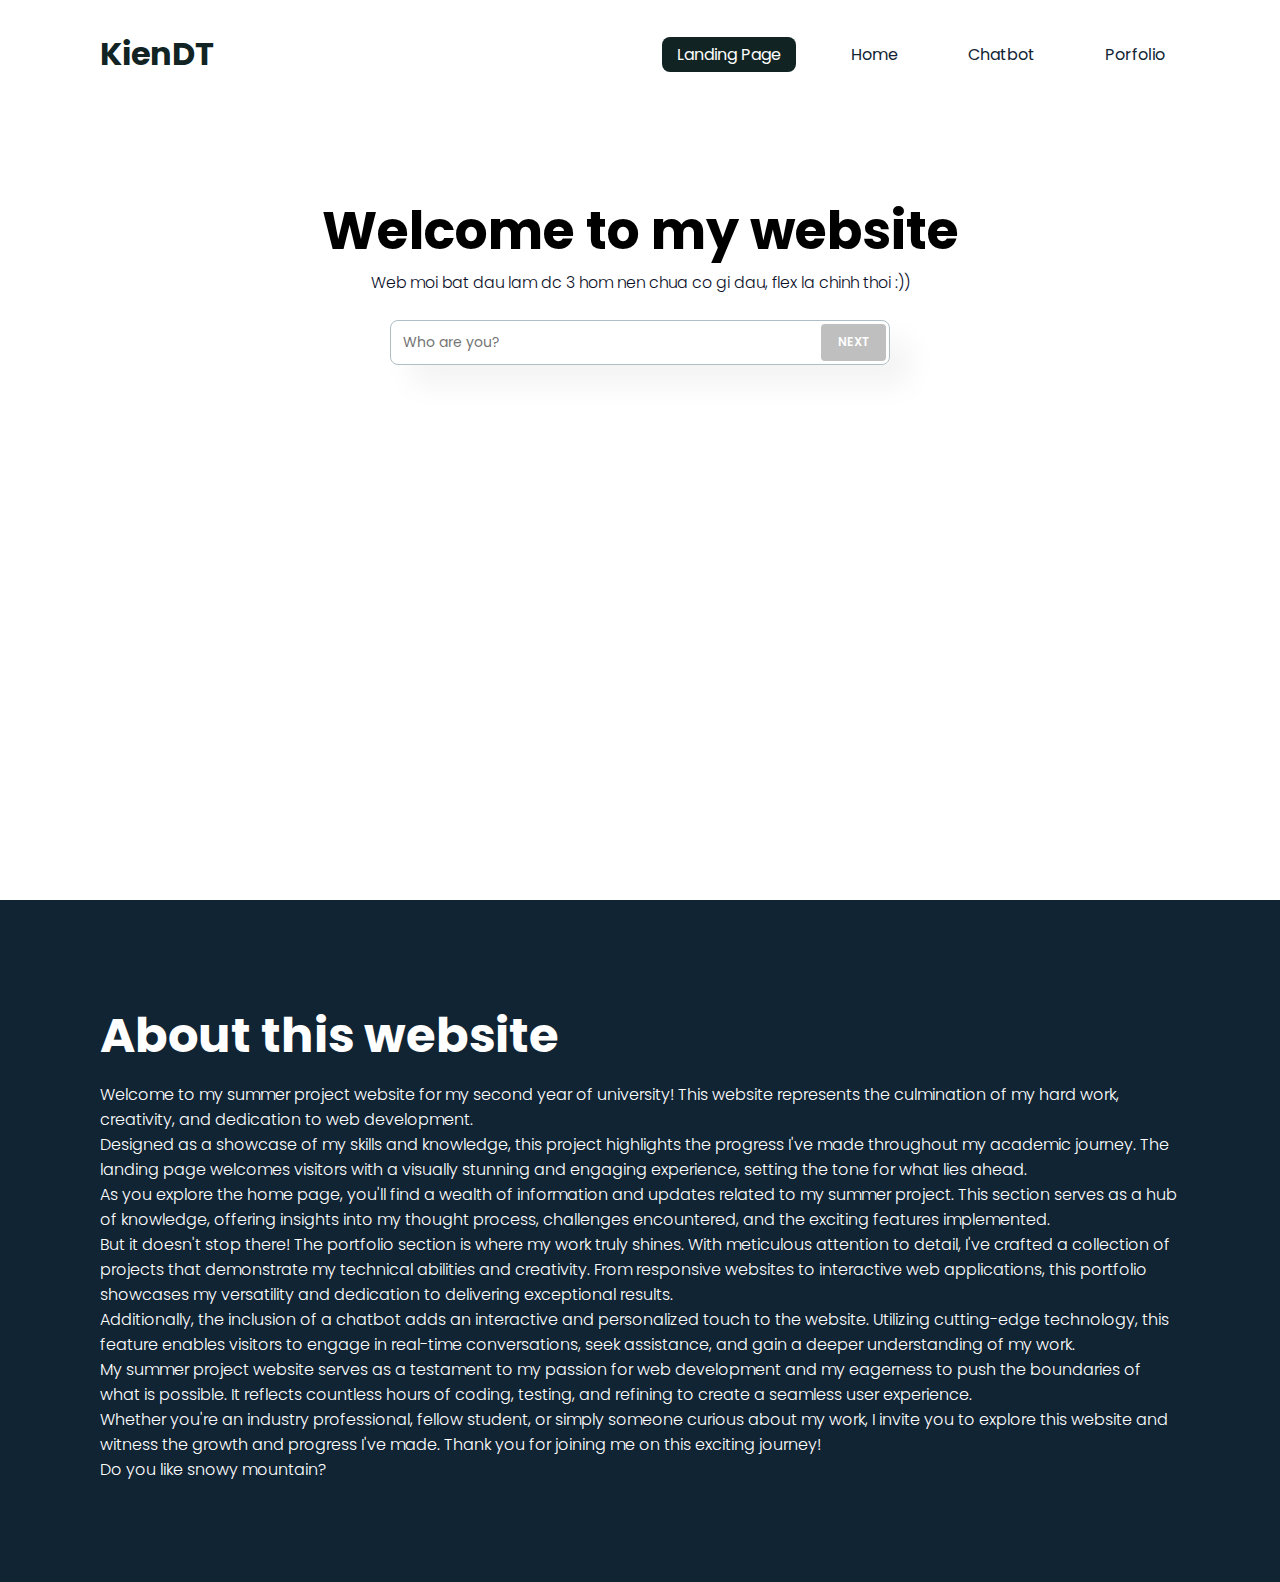
==== commit 12992426: "HelloThere" ====
--- a/index.html
+++ b/index.html
@@ -8,7 +8,7 @@
         <link rel="stylesheet" type="text/css" href="Style.css">
     </head>
     <body>
-        <header class="header container">
+        <header class="header">
             <a href="#" class="logo">
                 KienDT
             </a>
@@ -26,16 +26,14 @@
                 </button>
             </nav>
         </header>
-        <section class="parallax container">
+        <section class="parallax">
             <div class ="content">
                 <h2 id="text">Welcome to my website</h2>
                 <p id="text">Web moi bat dau lam dc 3 hom nen chua co gi dau, flex la chinh thoi :))</p>
-                 <!-- <div class="input-container"> -->
                 <form class="form input-container">
                     <input required="" placeholder="Who are you?" />
                     <button class="invite-btn" type="button" id="nextButton">Next</button>
                 </form>
-                <!-- </div> -->
             </div>
         </section>
 
--- a/Style.css
+++ b/Style.css
@@ -28,7 +28,7 @@
 }
 
 header {
-  position: relative;
+  position: absolute;
   top: 0;
   left: 0;
   width: 100%;
@@ -37,15 +37,6 @@
   justify-content: space-between;
   align-items: center;
   z-index: 1000;
-}
-
-.content {
-  display: flex;
-  padding: 5vh;
-  flex-direction: column;
-  align-items: center;
-  justify-content: center;
-  text-align: center;
 }
 
 .logo {
@@ -54,76 +45,66 @@
   font-size: 2em;
   text-decoration: none;
 }
-
-.bars {
-  color: #0b0f29;
-  width: 50px;
-  height: 50px;
-  display: block;
-}
-
 .navigation {
-  display: none;
+  display: flex;
   justify-content: center;
   align-items: center;
   gap: 40px;
 }
-
 .navigation li {
   list-style: none;
 }
-
 .navigation li a {
   text-decoration: none;
   padding: 6px 15px;
   color: #112434;
   border-radius: 8px;
 }
-
 .navigation li a:hover,
 .navigation li a.active {
   background: #112423;
   color: #fff;
 }
-
 .bar {
   border: #0b0f29 solid 2px;
   border-radius: 8px;
   width: 45px;
   height: 45px;
   color: #0b0f29;
-  display: block;
-}
-
+  display: none;
+}
+
+/* Parallax section styles */
 .parallax {
-  /*background-image:url('Assets/image.jpg');*/
-  background-size: cover;
-  background-position: center;
-  background-repeat: no-repeat;
-  background-color: transparent;
-  background-attachment: scroll;
   font-size: 35px;
   position: relative;
   justify-content: center;
   align-items: center;
   height: 100vh;
   flex: 1;
+  width: 100%;
   gap: 0.75em;
-  width: 80%;
-}
-
+  padding:15%;
+}
+.content {
+  position: relative;
+  display: flex;
+  flex-direction: column;
+  align-items: center;
+  justify-content: center;
+}
 .parallax p {
   font-size: 0.45em;
   color: #0b0f29;
   font-weight: 300;
 }
 
+/* Input styles */
 .input-container {
   position: relative;
   display: flex;
   height: 2.8rem;
   width: 100%;
-  /*min-width: 470px;*/
   max-width: 500px;
   background-color: transparent;
   border-radius: 8px;
@@ -132,6 +113,7 @@
 }
 
 .input-container input {
+  background-color: transparent;
   height: 100%;
   width: 100%;
   border-radius: 8px;
@@ -145,11 +127,9 @@
   outline: none;
   transition: all 0.15s cubic-bezier(0.4, 0, 0.2, 1);
 }
-
 .input-container input:focus {
   border: 1px solid rgb(76, 80, 76);
 }
-
 .invite-btn {
   position: absolute;
   width: 65px;
@@ -172,77 +152,79 @@
   border: none;
   transition: 0.6s ease;
 }
-
 .invite-btn:hover {
   right: 2px;
   top: 2px;
   bottom: 2px;
   border-radius: 8px;
 }
-
 .input-container input:-moz-placeholder-shown ~ .invite-btn {
   pointer-events: none;
   background-color: gray;
   opacity: 0.5;
 }
-
 .input-container input:placeholder-shown ~ .invite-btn {
   pointer-events: none;
   background-color: gray;
   opacity: 0.5;
 }
-
 .sec {
   position: relative;
   padding: 100px;
   background: #112434;
 }
-
 .sec h2 {
   font-size: 3em;
   color: #fff;
   margin-bottom: 10px;
 }
-
 .sec p {
   font-size: 1em;
   color: #fff;
   font-weight: 300;
 }
-
-@media (min-width: 700px) {
+.div1-content {
+  width: 500px;
+  height: 400px;
+  border-radius: 8px;
+  justify-content: center;
+  align-items: center;
+}
+.div1-content1 {
+  height: 400px;
+  width: 750px;
+  border-radius: 8px;
+  background: rgb(84, 192, 84);
+  flex-direction: column;
+  align-items: center;
+  justify-content: center;
+  text-align: center;
+}
+.div-container1 {
+  padding-top: 10px;
+  display: flex;
+  gap: 10px;
+  width: 97%;
+  justify-content: space-between;
+  margin: 10px;
+  overflow:hidden ;
+}
+
+@media only screen and (max-width: 1024px) {
   .navigation {
-    display: flex;
+    display: none;
     justify-content: center;
     align-items: center;
     gap: 40px;
   }
-  .navigation li {
-    list-style: none;
+  .bar {
+    display: block;
   }
-  .navigation li a {
-    text-decoration: none;
-    padding: 6px 15px;
-    color: #112434;
-    border-radius: 8px;
+  .div-container1 {
+    width: 100%;
+    flex-direction: column;
+    gap: 10px;
+    justify-content: space-between;
+    display: flex;
   }
-  .navigation li a:hover,
-  .navigation li a.active {
-    background: #112423;
-    color: #fff;
-  }
-  .bar {
-    color: #0b0f29;
-    width: 2px;
-    height: 2px;
-    display: none;
-  }
-  .parallax {
-    display: flex;
-    justify-content: center;
-    align-items: center;
-  }
-  .div-container{
-
-  }
-} /*# sourceMappingURL=index.css.map */+}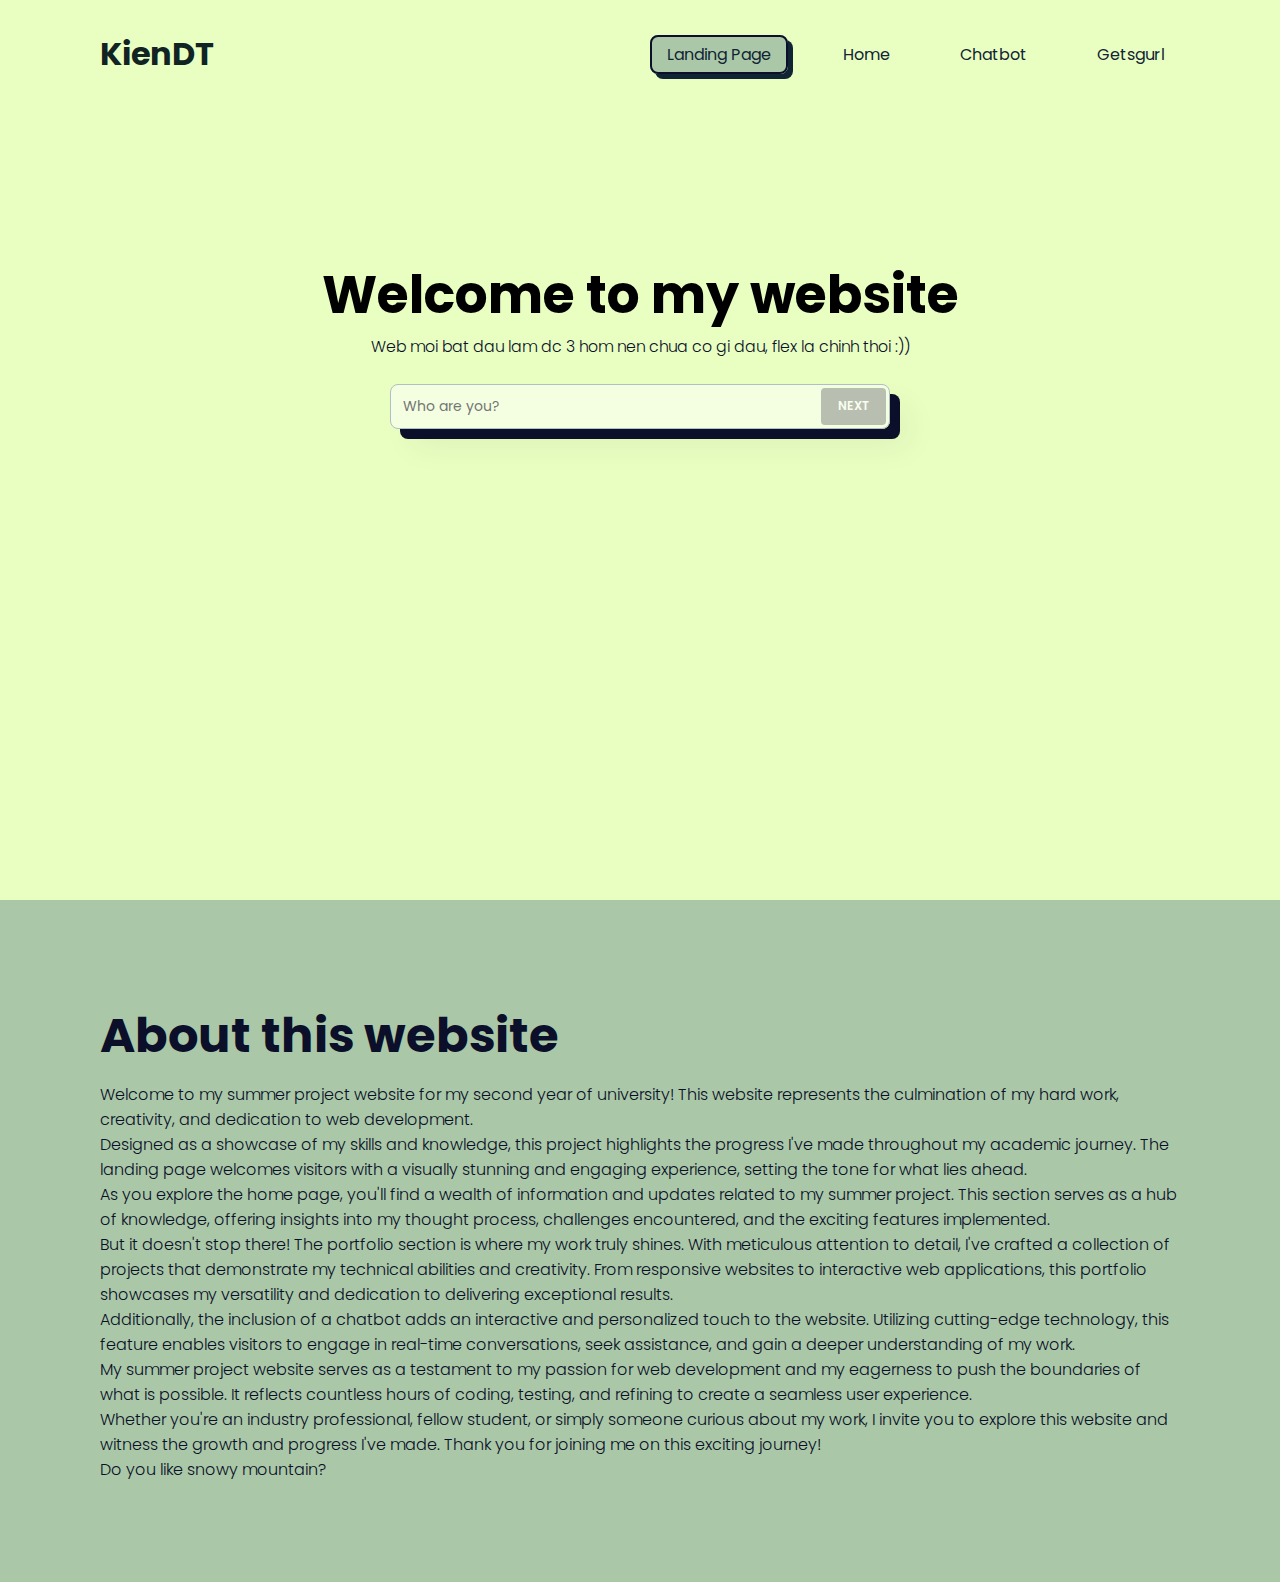
==== commit 39988d78: "Adding new page" ====
--- a/index.html
+++ b/index.html
@@ -17,7 +17,7 @@
                     <li><a href="index.html"class="active">Landing Page</a></li>
                     <li><a href="home.html">Home</a></li>
                     <li><a href="chat.html">Chatbot</a></li>
-                    <li><a href="pof.html">Porfolio</a></li>
+                    <li><a href="getsgurl.html">Getsgurl</a></li>
                 </ul>
                 <button class="bar">
                     <svg xmlns="http://www.w3.org/2000/svg" viewBox="0 0 24 24" fill="currentColor">
--- a/Style.css
+++ b/Style.css
@@ -62,8 +62,9 @@
 }
 .navigation li a:hover,
 .navigation li a.active {
-  background: #112423;
-  color: #fff;
+  background: #AAC8A7;
+  border: #0b0f29 solid 2px;
+  box-shadow: 5px 5px;
 }
 .bar {
   border: #0b0f29 solid 2px;
@@ -76,6 +77,7 @@
 
 /* Parallax section styles */
 .parallax {
+  background: #E9FFC2;
   font-size: 35px;
   position: relative;
   justify-content: center;
@@ -84,7 +86,7 @@
   flex: 1;
   width: 100%;
   gap: 0.75em;
-  padding:15%;
+  padding:20% 2% 0 2%;
 }
 .content {
   position: relative;
@@ -126,6 +128,7 @@
   color: rgb(69, 90, 100);
   outline: none;
   transition: all 0.15s cubic-bezier(0.4, 0, 0.2, 1);
+  box-shadow: 10px 10px #0b0f29;
 }
 .input-container input:focus {
   border: 1px solid rgb(76, 80, 76);
@@ -160,7 +163,7 @@
 }
 .input-container input:-moz-placeholder-shown ~ .invite-btn {
   pointer-events: none;
-  background-color: gray;
+  background-color: transparent;
   opacity: 0.5;
 }
 .input-container input:placeholder-shown ~ .invite-btn {
@@ -171,43 +174,17 @@
 .sec {
   position: relative;
   padding: 100px;
-  background: #112434;
+  background: #AAC8A7;
 }
 .sec h2 {
   font-size: 3em;
-  color: #fff;
+  color: #0b0f29;
   margin-bottom: 10px;
 }
 .sec p {
   font-size: 1em;
-  color: #fff;
+  color:#0b0f29;
   font-weight: 300;
-}
-.div1-content {
-  width: 500px;
-  height: 400px;
-  border-radius: 8px;
-  justify-content: center;
-  align-items: center;
-}
-.div1-content1 {
-  height: 400px;
-  width: 750px;
-  border-radius: 8px;
-  background: rgb(84, 192, 84);
-  flex-direction: column;
-  align-items: center;
-  justify-content: center;
-  text-align: center;
-}
-.div-container1 {
-  padding-top: 10px;
-  display: flex;
-  gap: 10px;
-  width: 97%;
-  justify-content: space-between;
-  margin: 10px;
-  overflow:hidden ;
 }
 
 @media only screen and (max-width: 1024px) {
@@ -220,11 +197,4 @@
   .bar {
     display: block;
   }
-  .div-container1 {
-    width: 100%;
-    flex-direction: column;
-    gap: 10px;
-    justify-content: space-between;
-    display: flex;
-  }
 }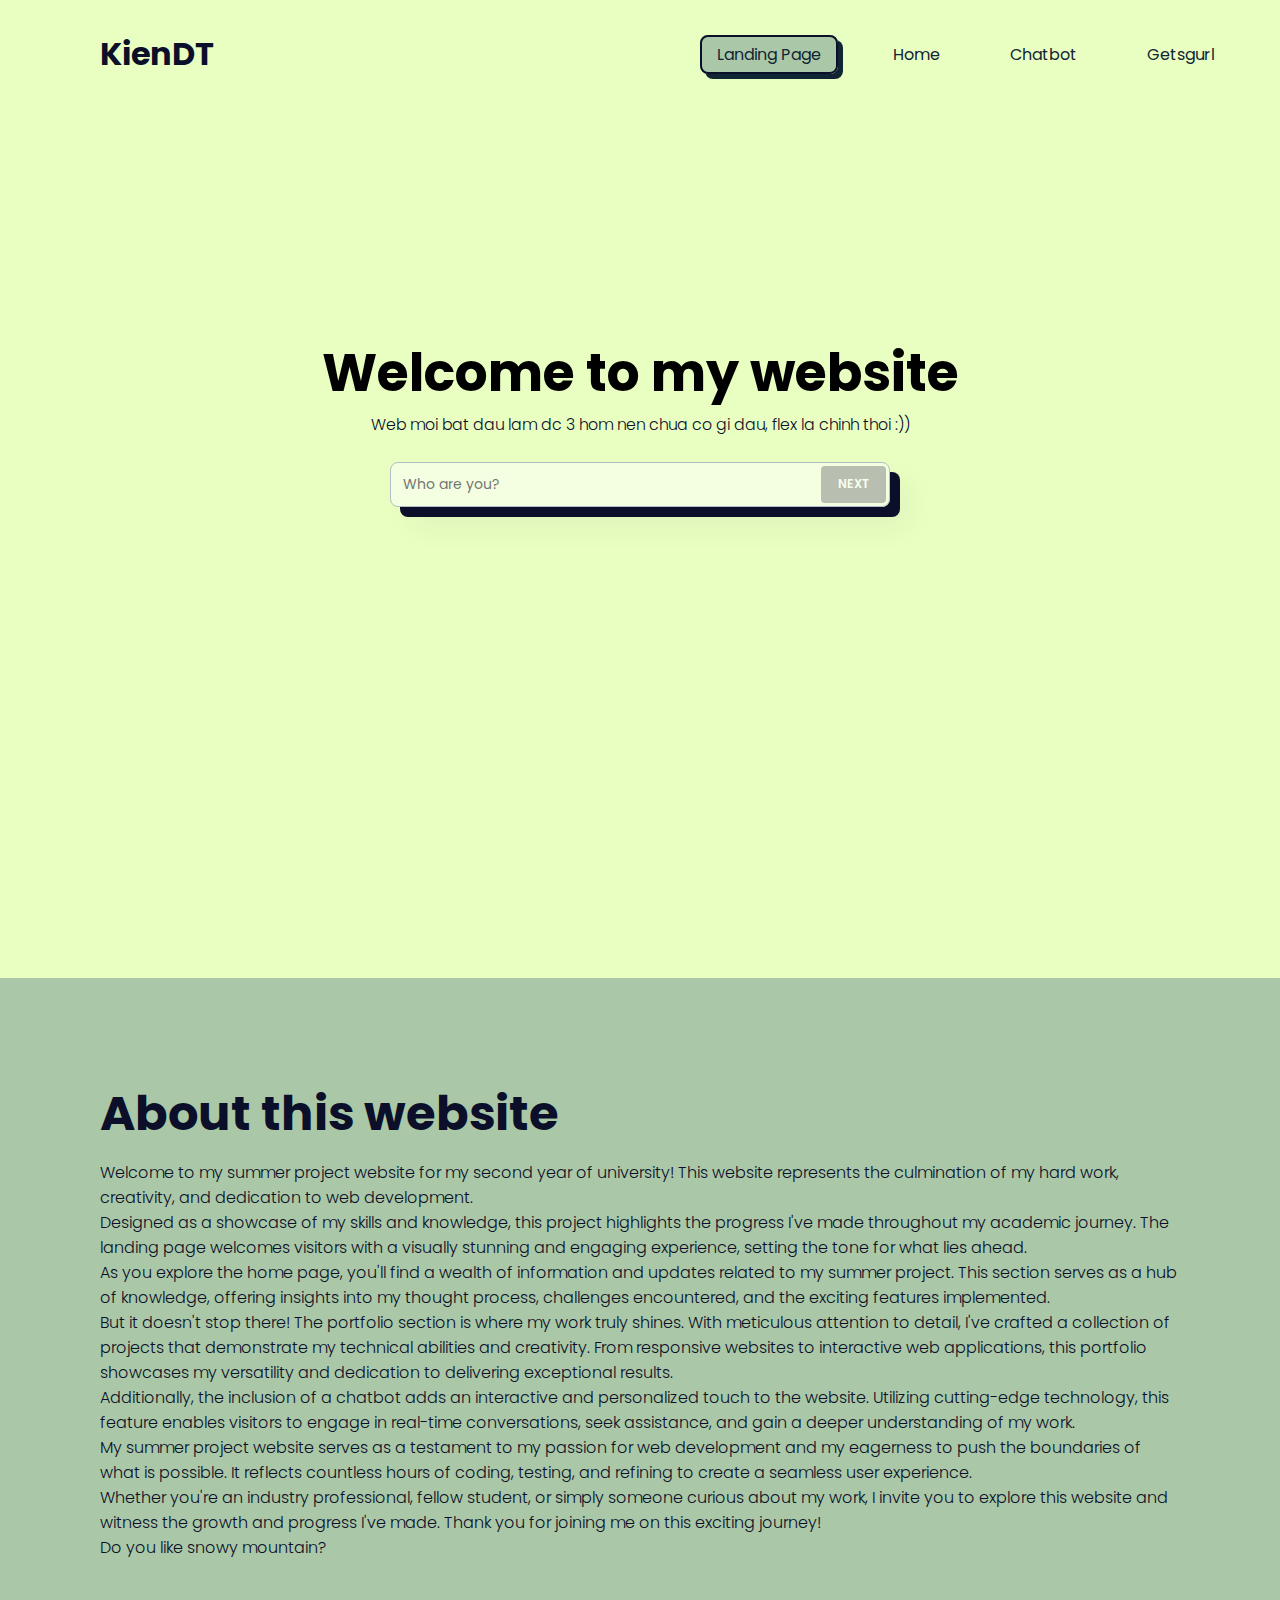
==== commit 9c5e9eea: "New Page" ====
--- a/index.html
+++ b/index.html
@@ -6,6 +6,7 @@
         <link rel="icon" type="image/png" href="/github.png">
         <link rel="stylesheet" href="https://cdnjs.cloudflare.com/ajax/libs/font-awesome/6.4.0/css/all.min.css" integrity="sha512-iecdLmaskl7CVkqkXNQ/ZH/XLlvWZOJyj7Yy7tcenmpD1ypASozpmT/E0iPtmFIB46ZmdtAc9eNBvH0H/ZpiBw==" crossorigin="anonymous" referrerpolicy="no-referrer" />
         <link rel="stylesheet" type="text/css" href="Style.css">
+        <link href="https://cdn.jsdelivr.net/npm/bootstrap@5.3.0/dist/css/bootstrap.min.css" rel="stylesheet" integrity="sha384-9ndCyUaIbzAi2FUVXJi0CjmCapSmO7SnpJef0486qhLnuZ2cdeRhO02iuK6FUUVM" crossorigin="anonymous">
     </head>
     <body>
         <header class="header">
@@ -16,7 +17,7 @@
                 <ul class="navigation">
                     <li><a href="index.html"class="active">Landing Page</a></li>
                     <li><a href="home.html">Home</a></li>
-                    <li><a href="chat.html">Chatbot</a></li>
+                    <li><a href="Chatbot.html">Chatbot</a></li>
                     <li><a href="getsgurl.html">Getsgurl</a></li>
                 </ul>
                 <button class="bar">
@@ -26,33 +27,36 @@
                 </button>
             </nav>
         </header>
-        <section class="parallax">
-            <div class ="content">
-                <h2 id="text">Welcome to my website</h2>
-                <p id="text">Web moi bat dau lam dc 3 hom nen chua co gi dau, flex la chinh thoi :))</p>
-                <form class="form input-container">
-                    <input required="" placeholder="Who are you?" />
-                    <button class="invite-btn" type="button" id="nextButton">Next</button>
-                </form>
-            </div>
-        </section>
-
-        <section class="sec container">
-            <h2>About this website</h2>
-            <p>Welcome to my summer project website for my second year of university! This website represents the culmination of my hard work, creativity, and dedication to web development.</p>
-            <p>Designed as a showcase of my skills and knowledge, this project highlights the progress I've made throughout my academic journey. The landing page welcomes visitors with a visually stunning and engaging experience, setting the tone for what lies ahead.</p>
-
-            <p>As you explore the home page, you'll find a wealth of information and updates related to my summer project. This section serves as a hub of knowledge, offering insights into my thought process, challenges encountered, and the exciting features implemented.</p>
-
-            <p>But it doesn't stop there! The portfolio section is where my work truly shines. With meticulous attention to detail, I've crafted a collection of projects that demonstrate my technical abilities and creativity. From responsive websites to interactive web applications, this portfolio showcases my versatility and dedication to delivering exceptional results.</p>
-
-            <p>Additionally, the inclusion of a chatbot adds an interactive and personalized touch to the website. Utilizing cutting-edge technology, this feature enables visitors to engage in real-time conversations, seek assistance, and gain a deeper understanding of my work.</p>
-
-            <p>My summer project website serves as a testament to my passion for web development and my eagerness to push the boundaries of what is possible. It reflects countless hours of coding, testing, and refining to create a seamless user experience.</p>
-
-            <p>Whether you're an industry professional, fellow student, or simply someone curious about my work, I invite you to explore this website and witness the growth and progress I've made. Thank you for joining me on this exciting journey!</p>
-            <p>Do you like snowy mountain? </p>
-        </section>
+        <main>
+            <section class="parallax">
+                <div class ="content">
+                    <h2 id="text">Welcome to my website</h2>
+                    <p id="text">Web moi bat dau lam dc 3 hom nen chua co gi dau, flex la chinh thoi :))</p>
+                    <form class="form input-container">
+                        <input required="" placeholder="Who are you?" />
+                        <button class="invite-btn" type="button" id="nextButton">Next</button>
+                    </form>
+                </div>
+            </section>
+    
+            <section class="sec container-fluid">
+                <h2>About this website</h2>
+                <p>Welcome to my summer project website for my second year of university! This website represents the culmination of my hard work, creativity, and dedication to web development.</p>
+                <p>Designed as a showcase of my skills and knowledge, this project highlights the progress I've made throughout my academic journey. The landing page welcomes visitors with a visually stunning and engaging experience, setting the tone for what lies ahead.</p>
+    
+                <p>As you explore the home page, you'll find a wealth of information and updates related to my summer project. This section serves as a hub of knowledge, offering insights into my thought process, challenges encountered, and the exciting features implemented.</p>
+    
+                <p>But it doesn't stop there! The portfolio section is where my work truly shines. With meticulous attention to detail, I've crafted a collection of projects that demonstrate my technical abilities and creativity. From responsive websites to interactive web applications, this portfolio showcases my versatility and dedication to delivering exceptional results.</p>
+    
+                <p>Additionally, the inclusion of a chatbot adds an interactive and personalized touch to the website. Utilizing cutting-edge technology, this feature enables visitors to engage in real-time conversations, seek assistance, and gain a deeper understanding of my work.</p>
+    
+                <p>My summer project website serves as a testament to my passion for web development and my eagerness to push the boundaries of what is possible. It reflects countless hours of coding, testing, and refining to create a seamless user experience.</p>
+    
+                <p>Whether you're an industry professional, fellow student, or simply someone curious about my work, I invite you to explore this website and witness the growth and progress I've made. Thank you for joining me on this exciting journey!</p>
+                <p>Do you like snowy mountain? </p>
+            </section>
+        </main>
+        
         <script src="script.js"></script>
     </body>
 </html>--- a/Style.css
+++ b/Style.css
@@ -12,9 +12,8 @@
 }
 
 body {
-  /*overflow: hidden;*/
-  position: relative;
-  background-color: #fff;
+  background-color: #E9FFC2;
+  position: relative;
   min-height: 100vh;
   margin: 0;
 }
@@ -28,6 +27,7 @@
 }
 
 header {
+  background-color: #E9FFC2;
   position: absolute;
   top: 0;
   left: 0;
@@ -38,17 +38,31 @@
   align-items: center;
   z-index: 1000;
 }
+.header {
+  position:relative;
+  top: 0;
+  left: 0;
+  width: 100%;
+  padding: 30px 50px 0 100px;
+  display: flex;
+  justify-content: space-between;
+  align-items: center;
+  z-index: 1000;
+}
 
 .logo {
-  color: #112423;
+  color: #0b0f29;
   font-weight: 700;
-  font-size: 2em;
+  font-size: 2em; /* Please don't use 'em' if possible */
   text-decoration: none;
 }
+
+.logo:hover {
+  text-decoration: none;
+}
+
 .navigation {
   display: flex;
-  justify-content: center;
-  align-items: center;
   gap: 40px;
 }
 .navigation li {
@@ -62,7 +76,7 @@
 }
 .navigation li a:hover,
 .navigation li a.active {
-  background: #AAC8A7;
+  background: #aac8a7;
   border: #0b0f29 solid 2px;
   box-shadow: 5px 5px;
 }
@@ -74,7 +88,6 @@
   color: #0b0f29;
   display: none;
 }
-
 /* Parallax section styles */
 .parallax {
   background: #E9FFC2;
